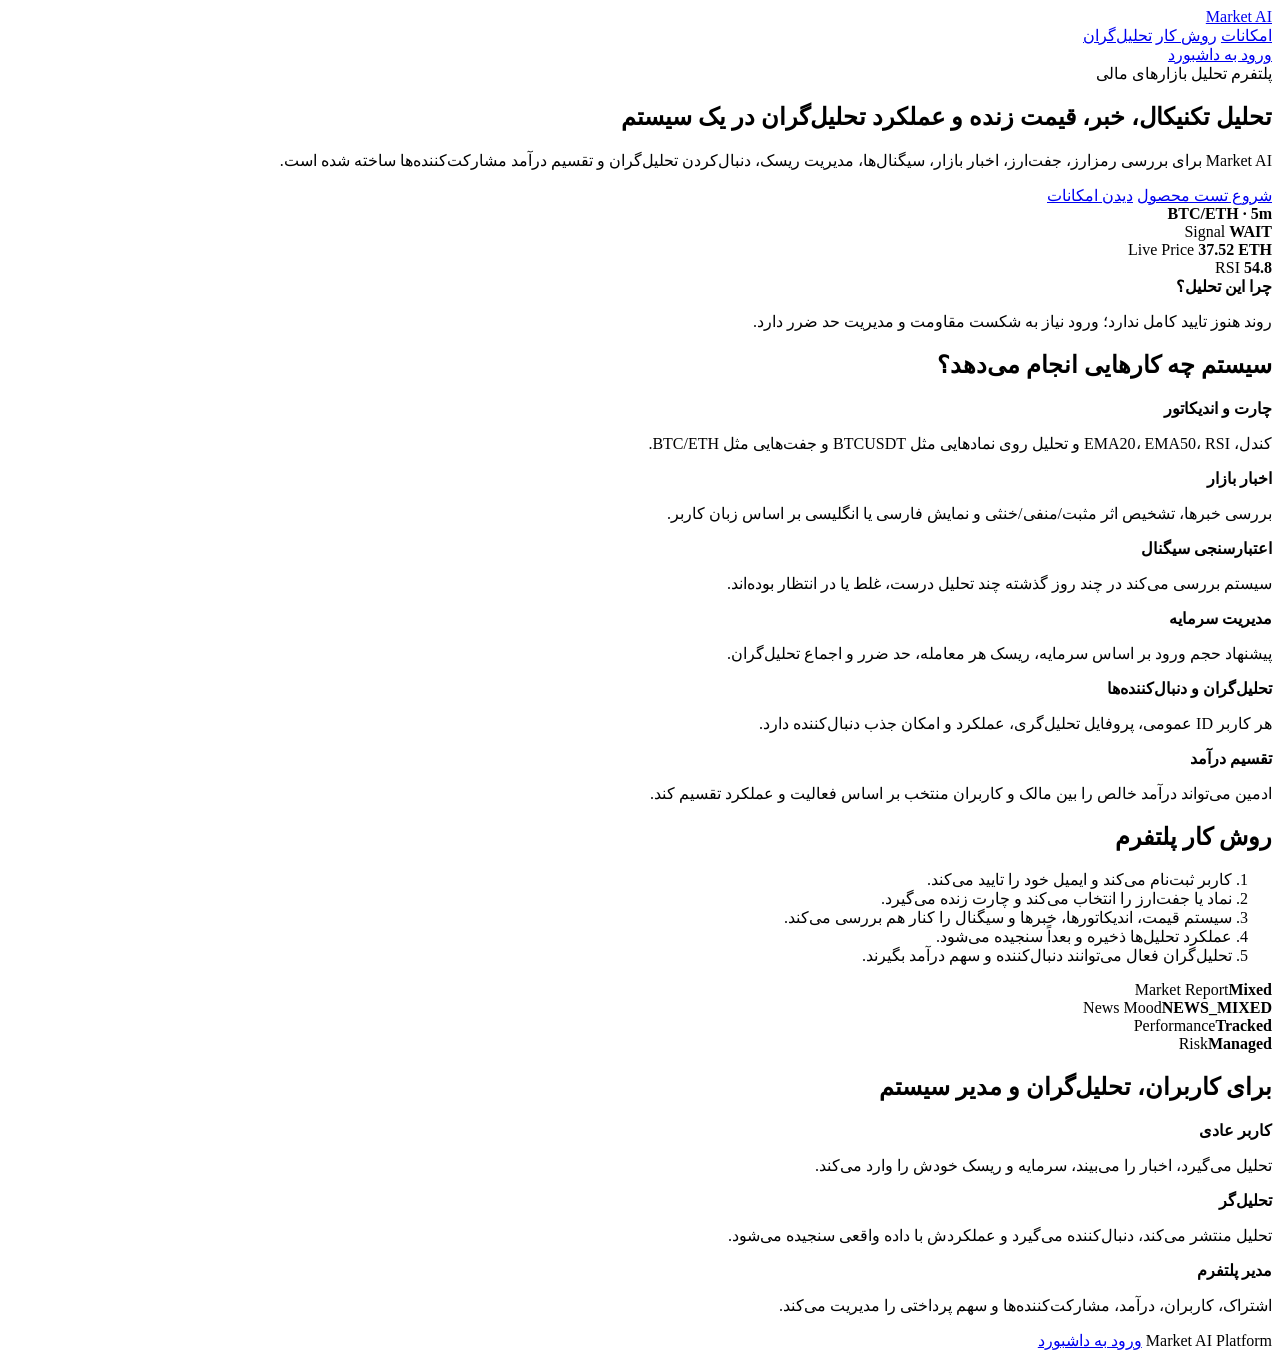
==== app/web/landing.html @ f3a8d677 "Add public landing page" ====
<!doctype html>
<html lang="fa" dir="rtl">
  <head>
    <meta charset="utf-8" />
    <meta name="viewport" content="width=device-width, initial-scale=1" />
    <title>Market AI Platform</title>
    <link rel="stylesheet" href="/static/landing.css" />
  </head>
  <body>
    <header class="top">
      <a class="brand" href="/">Market AI</a>
      <nav>
        <a href="#features">امکانات</a>
        <a href="#workflow">روش کار</a>
        <a href="#analysts">تحلیل‌گران</a>
      </nav>
      <a class="ghost" href="/app">ورود به داشبورد</a>
    </header>

    <main>
      <section class="hero">
        <div class="heroCopy">
          <span class="eyebrow">پلتفرم تحلیل بازارهای مالی</span>
          <h1>تحلیل تکنیکال، خبر، قیمت زنده و عملکرد تحلیل‌گران در یک سیستم</h1>
          <p>
            Market AI برای بررسی رمزارز، جفت‌ارز، اخبار بازار، سیگنال‌ها، مدیریت ریسک،
            دنبال‌کردن تحلیل‌گران و تقسیم درآمد مشارکت‌کننده‌ها ساخته شده است.
          </p>
          <div class="actions">
            <a class="primary" href="/app">شروع تست محصول</a>
            <a class="secondary" href="#features">دیدن امکانات</a>
          </div>
        </div>

        <div class="productPreview" aria-label="نمای محصول">
          <div class="previewBar">
            <span></span><span></span><span></span>
            <b>BTC/ETH · 5m</b>
          </div>
          <div class="marketGrid">
            <div>
              <span>Signal</span>
              <b>WAIT</b>
            </div>
            <div>
              <span>Live Price</span>
              <b>37.52 ETH</b>
            </div>
            <div>
              <span>RSI</span>
              <b>54.8</b>
            </div>
          </div>
          <div class="chartVisual">
            <i style="height:38%"></i>
            <i style="height:68%"></i>
            <i style="height:48%"></i>
            <i style="height:76%"></i>
            <i style="height:42%"></i>
            <i style="height:61%"></i>
            <i style="height:55%"></i>
            <i style="height:82%"></i>
            <i style="height:47%"></i>
            <i style="height:70%"></i>
          </div>
          <div class="analysisStrip">
            <b>چرا این تحلیل؟</b>
            <p>روند هنوز تایید کامل ندارد؛ ورود نیاز به شکست مقاومت و مدیریت حد ضرر دارد.</p>
          </div>
        </div>
      </section>

      <section id="features" class="section">
        <h2>سیستم چه کارهایی انجام می‌دهد؟</h2>
        <div class="cards">
          <article>
            <b>چارت و اندیکاتور</b>
            <p>کندل، EMA20، EMA50، RSI و تحلیل روی نمادهایی مثل BTCUSDT و جفت‌هایی مثل BTC/ETH.</p>
          </article>
          <article>
            <b>اخبار بازار</b>
            <p>بررسی خبرها، تشخیص اثر مثبت/منفی/خنثی و نمایش فارسی یا انگلیسی بر اساس زبان کاربر.</p>
          </article>
          <article>
            <b>اعتبارسنجی سیگنال</b>
            <p>سیستم بررسی می‌کند در چند روز گذشته چند تحلیل درست، غلط یا در انتظار بوده‌اند.</p>
          </article>
          <article>
            <b>مدیریت سرمایه</b>
            <p>پیشنهاد حجم ورود بر اساس سرمایه، ریسک هر معامله، حد ضرر و اجماع تحلیل‌گران.</p>
          </article>
          <article>
            <b>تحلیل‌گران و دنبال‌کننده‌ها</b>
            <p>هر کاربر ID عمومی، پروفایل تحلیل‌گری، عملکرد و امکان جذب دنبال‌کننده دارد.</p>
          </article>
          <article>
            <b>تقسیم درآمد</b>
            <p>ادمین می‌تواند درآمد خالص را بین مالک و کاربران منتخب بر اساس فعالیت و عملکرد تقسیم کند.</p>
          </article>
        </div>
      </section>

      <section id="workflow" class="section split">
        <div>
          <h2>روش کار پلتفرم</h2>
          <ol>
            <li>کاربر ثبت‌نام می‌کند و ایمیل خود را تایید می‌کند.</li>
            <li>نماد یا جفت‌ارز را انتخاب می‌کند و چارت زنده می‌گیرد.</li>
            <li>سیستم قیمت، اندیکاتورها، خبرها و سیگنال را کنار هم بررسی می‌کند.</li>
            <li>عملکرد تحلیل‌ها ذخیره و بعداً سنجیده می‌شود.</li>
            <li>تحلیل‌گران فعال می‌توانند دنبال‌کننده و سهم درآمد بگیرند.</li>
          </ol>
        </div>
        <div class="statusPanel">
          <div><span>Market Report</span><b>Mixed</b></div>
          <div><span>News Mood</span><b>NEWS_MIXED</b></div>
          <div><span>Performance</span><b>Tracked</b></div>
          <div><span>Risk</span><b>Managed</b></div>
        </div>
      </section>

      <section id="analysts" class="section">
        <h2>برای کاربران، تحلیل‌گران و مدیر سیستم</h2>
        <div class="roles">
          <div>
            <b>کاربر عادی</b>
            <p>تحلیل می‌گیرد، اخبار را می‌بیند، سرمایه و ریسک خودش را وارد می‌کند.</p>
          </div>
          <div>
            <b>تحلیل‌گر</b>
            <p>تحلیل منتشر می‌کند، دنبال‌کننده می‌گیرد و عملکردش با داده واقعی سنجیده می‌شود.</p>
          </div>
          <div>
            <b>مدیر پلتفرم</b>
            <p>اشتراک، کاربران، درآمد، مشارکت‌کننده‌ها و سهم پرداختی را مدیریت می‌کند.</p>
          </div>
        </div>
      </section>
    </main>

    <footer>
      <span>Market AI Platform</span>
      <a href="/app">ورود به داشبورد</a>
    </footer>
  </body>
</html>
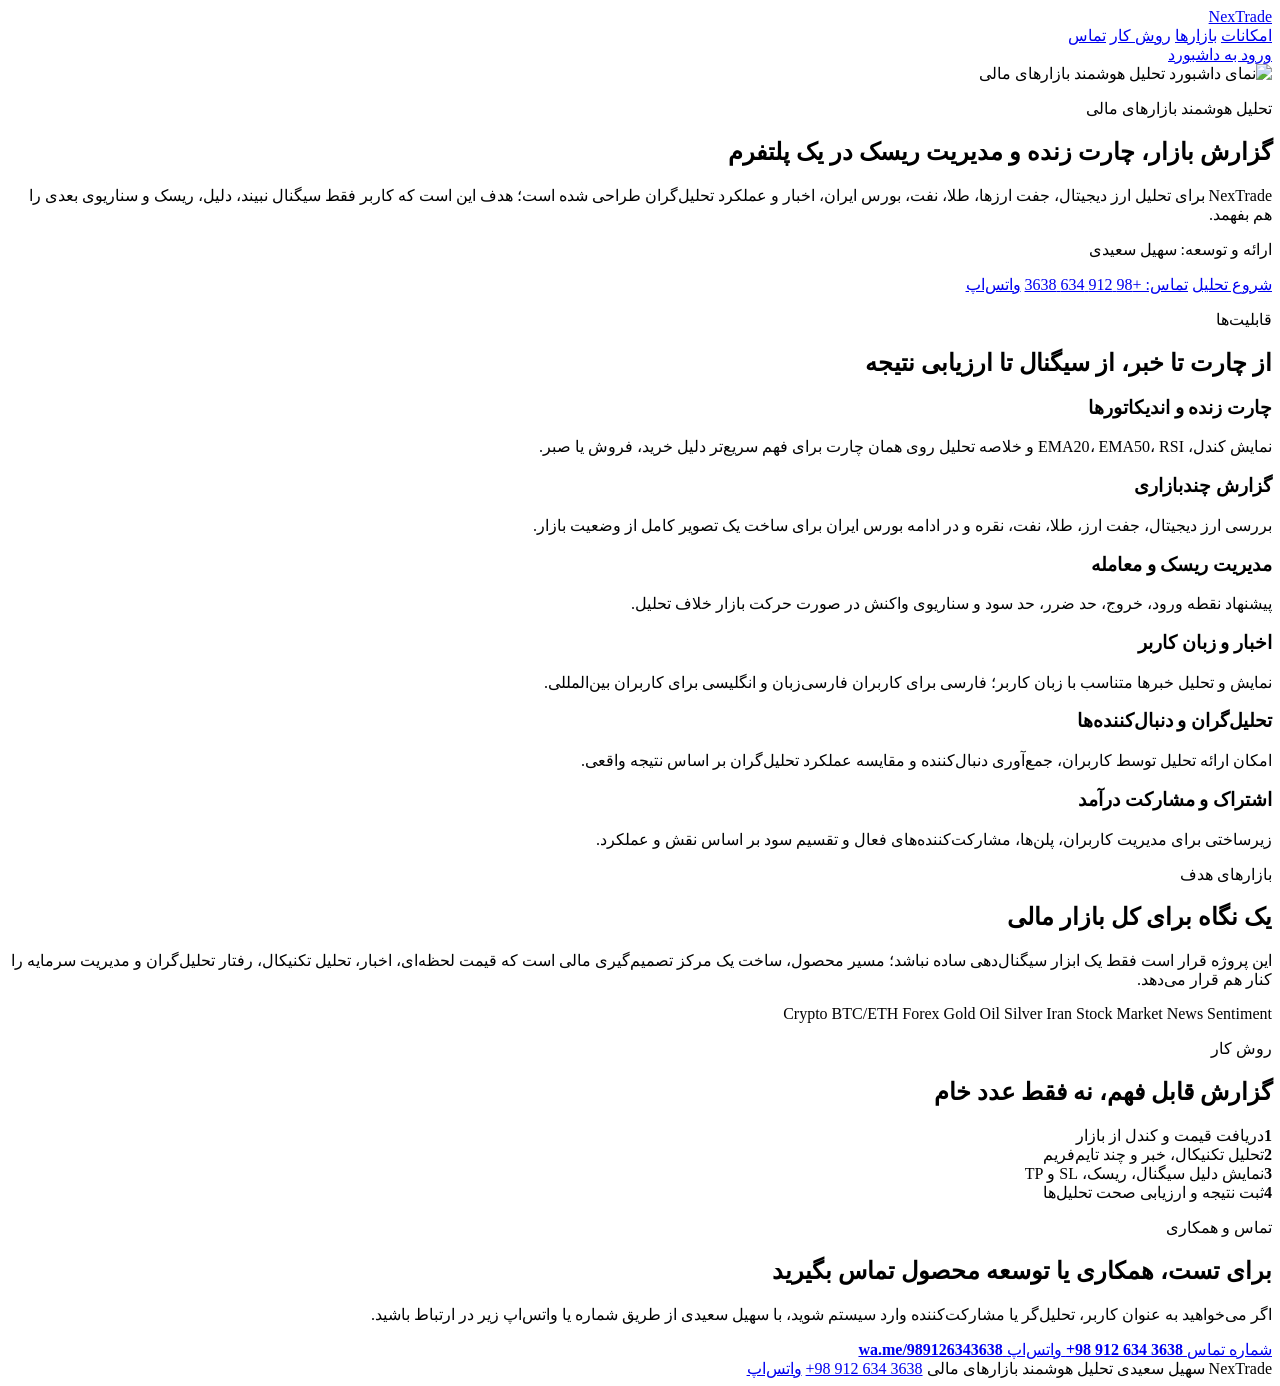
==== commit 5e5d1d11: "Connect project to NexTrade brand" ====
--- a/app/web/landing.html
+++ b/app/web/landing.html
@@ -3,144 +3,183 @@
   <head>
     <meta charset="utf-8" />
     <meta name="viewport" content="width=device-width, initial-scale=1" />
-    <title>Market AI Platform</title>
+    <title>NexTrade | تحلیل هوشمند بازارهای مالی</title>
+    <meta
+      name="description"
+      content="NexTrade سامانه تحلیل هوشمند بازارهای مالی، ارز دیجیتال، جفت ارز، طلا، نفت، اخبار، چارت زنده، مدیریت ریسک و گزارش سیگنال است."
+    />
+    <meta
+      name="keywords"
+      content="NexTrade, nextrade.ir, نکس ترید, تحلیل بازار مالی, تحلیل ارز دیجیتال, سیگنال ترید, چارت زنده, مدیریت ریسک, بورس ایران, تحلیل اخبار بازار"
+    />
+    <meta name="author" content="سهیل سعیدی" />
+    <meta name="robots" content="index, follow" />
+    <link rel="canonical" href="https://nextrade.ir/" />
+    <meta property="og:type" content="website" />
+    <meta property="og:title" content="NexTrade | تحلیل هوشمند بازارهای مالی" />
+    <meta
+      property="og:description"
+      content="داشبورد تحلیل بازار با چارت زنده، اندیکاتورها، اخبار، مدیریت سرمایه، ارزیابی تحلیل‌گران و گزارش چندبازاری."
+    />
+    <meta property="og:url" content="https://nextrade.ir/" />
+    <meta property="og:image" content="https://nextrade.ir/static/assets/nextrade-hero.jpg" />
+    <meta name="twitter:card" content="summary_large_image" />
+    <meta name="twitter:title" content="NexTrade" />
+    <meta
+      name="twitter:description"
+      content="سامانه هوشمند گزارش بازارهای مالی، تحلیل تکنیکال، اخبار، ریسک و چارت زنده."
+    />
+    <meta name="theme-color" content="#08111f" />
     <link rel="stylesheet" href="/static/landing.css" />
+    <script type="application/ld+json">
+      {
+        "@context": "https://schema.org",
+        "@type": "SoftwareApplication",
+        "name": "NexTrade",
+        "creator": {
+          "@type": "Person",
+          "name": "سهیل سعیدی"
+        },
+        "applicationCategory": "FinanceApplication",
+        "operatingSystem": "Web, Android",
+        "description": "سامانه تحلیل هوشمند بازارهای مالی با چارت زنده، اندیکاتور، اخبار، مدیریت ریسک و گزارش سیگنال.",
+        "url": "https://nextrade.ir/",
+        "telephone": "+989126343638",
+        "offers": {
+          "@type": "Offer",
+          "price": "0",
+          "priceCurrency": "USD"
+        }
+      }
+    </script>
   </head>
   <body>
-    <header class="top">
-      <a class="brand" href="/">Market AI</a>
-      <nav>
+    <header class="siteHeader">
+      <a class="brand" href="/" aria-label="NexTrade">
+        <span class="brandMark"></span>
+        <span>NexTrade</span>
+      </a>
+      <nav class="navLinks" aria-label="صفحه اصلی">
         <a href="#features">امکانات</a>
+        <a href="#markets">بازارها</a>
         <a href="#workflow">روش کار</a>
-        <a href="#analysts">تحلیل‌گران</a>
+        <a href="#contact">تماس</a>
       </nav>
-      <a class="ghost" href="/app">ورود به داشبورد</a>
+      <a class="headerAction" href="/app">ورود به داشبورد</a>
     </header>
 
     <main>
       <section class="hero">
-        <div class="heroCopy">
-          <span class="eyebrow">پلتفرم تحلیل بازارهای مالی</span>
-          <h1>تحلیل تکنیکال، خبر، قیمت زنده و عملکرد تحلیل‌گران در یک سیستم</h1>
-          <p>
-            Market AI برای بررسی رمزارز، جفت‌ارز، اخبار بازار، سیگنال‌ها، مدیریت ریسک،
-            دنبال‌کردن تحلیل‌گران و تقسیم درآمد مشارکت‌کننده‌ها ساخته شده است.
+        <img class="heroImage" src="/static/assets/nextrade-hero.jpg" alt="نمای داشبورد تحلیل هوشمند بازارهای مالی" />
+        <div class="heroOverlay"></div>
+        <div class="heroContent">
+          <p class="eyebrow">تحلیل هوشمند بازارهای مالی</p>
+          <h1>گزارش بازار، چارت زنده و مدیریت ریسک در یک پلتفرم</h1>
+          <p class="heroText">
+            NexTrade برای تحلیل ارز دیجیتال، جفت ارزها، طلا، نفت، بورس ایران، اخبار و عملکرد تحلیل‌گران طراحی شده است؛
+            هدف این است که کاربر فقط سیگنال نبیند، دلیل، ریسک و سناریوی بعدی را هم بفهمد.
           </p>
-          <div class="actions">
-            <a class="primary" href="/app">شروع تست محصول</a>
-            <a class="secondary" href="#features">دیدن امکانات</a>
-          </div>
-        </div>
-
-        <div class="productPreview" aria-label="نمای محصول">
-          <div class="previewBar">
-            <span></span><span></span><span></span>
-            <b>BTC/ETH · 5m</b>
-          </div>
-          <div class="marketGrid">
-            <div>
-              <span>Signal</span>
-              <b>WAIT</b>
-            </div>
-            <div>
-              <span>Live Price</span>
-              <b>37.52 ETH</b>
-            </div>
-            <div>
-              <span>RSI</span>
-              <b>54.8</b>
-            </div>
-          </div>
-          <div class="chartVisual">
-            <i style="height:38%"></i>
-            <i style="height:68%"></i>
-            <i style="height:48%"></i>
-            <i style="height:76%"></i>
-            <i style="height:42%"></i>
-            <i style="height:61%"></i>
-            <i style="height:55%"></i>
-            <i style="height:82%"></i>
-            <i style="height:47%"></i>
-            <i style="height:70%"></i>
-          </div>
-          <div class="analysisStrip">
-            <b>چرا این تحلیل؟</b>
-            <p>روند هنوز تایید کامل ندارد؛ ورود نیاز به شکست مقاومت و مدیریت حد ضرر دارد.</p>
+          <p class="ownerLine">ارائه و توسعه: سهیل سعیدی</p>
+          <div class="heroActions">
+            <a class="primaryAction" href="/app">شروع تحلیل</a>
+            <a class="secondaryAction" href="tel:+989126343638">تماس: +98 912 634 3638</a>
+            <a class="secondaryAction whatsappAction" href="https://wa.me/989126343638" target="_blank" rel="noopener">واتس‌اپ</a>
           </div>
         </div>
       </section>
 
       <section id="features" class="section">
-        <h2>سیستم چه کارهایی انجام می‌دهد؟</h2>
-        <div class="cards">
+        <div class="sectionLead">
+          <p class="eyebrow">قابلیت‌ها</p>
+          <h2>از چارت تا خبر، از سیگنال تا ارزیابی نتیجه</h2>
+        </div>
+        <div class="featureGrid">
           <article>
-            <b>چارت و اندیکاتور</b>
-            <p>کندل، EMA20، EMA50، RSI و تحلیل روی نمادهایی مثل BTCUSDT و جفت‌هایی مثل BTC/ETH.</p>
+            <h3>چارت زنده و اندیکاتورها</h3>
+            <p>نمایش کندل، EMA20، EMA50، RSI و خلاصه تحلیل روی همان چارت برای فهم سریع‌تر دلیل خرید، فروش یا صبر.</p>
           </article>
           <article>
-            <b>اخبار بازار</b>
-            <p>بررسی خبرها، تشخیص اثر مثبت/منفی/خنثی و نمایش فارسی یا انگلیسی بر اساس زبان کاربر.</p>
+            <h3>گزارش چندبازاری</h3>
+            <p>بررسی ارز دیجیتال، جفت ارز، طلا، نفت، نقره و در ادامه بورس ایران برای ساخت یک تصویر کامل از وضعیت بازار.</p>
           </article>
           <article>
-            <b>اعتبارسنجی سیگنال</b>
-            <p>سیستم بررسی می‌کند در چند روز گذشته چند تحلیل درست، غلط یا در انتظار بوده‌اند.</p>
+            <h3>مدیریت ریسک و معامله</h3>
+            <p>پیشنهاد نقطه ورود، خروج، حد ضرر، حد سود و سناریوی واکنش در صورت حرکت بازار خلاف تحلیل.</p>
           </article>
           <article>
-            <b>مدیریت سرمایه</b>
-            <p>پیشنهاد حجم ورود بر اساس سرمایه، ریسک هر معامله، حد ضرر و اجماع تحلیل‌گران.</p>
+            <h3>اخبار و زبان کاربر</h3>
+            <p>نمایش و تحلیل خبرها متناسب با زبان کاربر؛ فارسی برای کاربران فارسی‌زبان و انگلیسی برای کاربران بین‌المللی.</p>
           </article>
           <article>
-            <b>تحلیل‌گران و دنبال‌کننده‌ها</b>
-            <p>هر کاربر ID عمومی، پروفایل تحلیل‌گری، عملکرد و امکان جذب دنبال‌کننده دارد.</p>
+            <h3>تحلیل‌گران و دنبال‌کننده‌ها</h3>
+            <p>امکان ارائه تحلیل توسط کاربران، جمع‌آوری دنبال‌کننده و مقایسه عملکرد تحلیل‌گران بر اساس نتیجه واقعی.</p>
           </article>
           <article>
-            <b>تقسیم درآمد</b>
-            <p>ادمین می‌تواند درآمد خالص را بین مالک و کاربران منتخب بر اساس فعالیت و عملکرد تقسیم کند.</p>
+            <h3>اشتراک و مشارکت درآمد</h3>
+            <p>زیرساختی برای مدیریت کاربران، پلن‌ها، مشارکت‌کننده‌های فعال و تقسیم سود بر اساس نقش و عملکرد.</p>
           </article>
         </div>
       </section>
 
-      <section id="workflow" class="section split">
+      <section id="markets" class="section split">
         <div>
-          <h2>روش کار پلتفرم</h2>
-          <ol>
-            <li>کاربر ثبت‌نام می‌کند و ایمیل خود را تایید می‌کند.</li>
-            <li>نماد یا جفت‌ارز را انتخاب می‌کند و چارت زنده می‌گیرد.</li>
-            <li>سیستم قیمت، اندیکاتورها، خبرها و سیگنال را کنار هم بررسی می‌کند.</li>
-            <li>عملکرد تحلیل‌ها ذخیره و بعداً سنجیده می‌شود.</li>
-            <li>تحلیل‌گران فعال می‌توانند دنبال‌کننده و سهم درآمد بگیرند.</li>
-          </ol>
+          <p class="eyebrow">بازارهای هدف</p>
+          <h2>یک نگاه برای کل بازار مالی</h2>
+          <p>
+            این پروژه قرار است فقط یک ابزار سیگنال‌دهی ساده نباشد؛ مسیر محصول، ساخت یک مرکز تصمیم‌گیری مالی است که قیمت لحظه‌ای،
+            اخبار، تحلیل تکنیکال، رفتار تحلیل‌گران و مدیریت سرمایه را کنار هم قرار می‌دهد.
+          </p>
         </div>
-        <div class="statusPanel">
-          <div><span>Market Report</span><b>Mixed</b></div>
-          <div><span>News Mood</span><b>NEWS_MIXED</b></div>
-          <div><span>Performance</span><b>Tracked</b></div>
-          <div><span>Risk</span><b>Managed</b></div>
+        <div class="marketList" aria-label="بازارهای پشتیبانی‌شده">
+          <span>Crypto</span>
+          <span>BTC/ETH</span>
+          <span>Forex</span>
+          <span>Gold</span>
+          <span>Oil</span>
+          <span>Silver</span>
+          <span>Iran Stock Market</span>
+          <span>News Sentiment</span>
         </div>
       </section>
 
-      <section id="analysts" class="section">
-        <h2>برای کاربران، تحلیل‌گران و مدیر سیستم</h2>
-        <div class="roles">
-          <div>
-            <b>کاربر عادی</b>
-            <p>تحلیل می‌گیرد، اخبار را می‌بیند، سرمایه و ریسک خودش را وارد می‌کند.</p>
-          </div>
-          <div>
-            <b>تحلیل‌گر</b>
-            <p>تحلیل منتشر می‌کند، دنبال‌کننده می‌گیرد و عملکردش با داده واقعی سنجیده می‌شود.</p>
-          </div>
-          <div>
-            <b>مدیر پلتفرم</b>
-            <p>اشتراک، کاربران، درآمد، مشارکت‌کننده‌ها و سهم پرداختی را مدیریت می‌کند.</p>
-          </div>
+      <section id="workflow" class="section process">
+        <div class="sectionLead">
+          <p class="eyebrow">روش کار</p>
+          <h2>گزارش قابل فهم، نه فقط عدد خام</h2>
+        </div>
+        <div class="steps">
+          <div><b>1</b><span>دریافت قیمت و کندل از بازار</span></div>
+          <div><b>2</b><span>تحلیل تکنیکال، خبر و چند تایم‌فریم</span></div>
+          <div><b>3</b><span>نمایش دلیل سیگنال، ریسک، SL و TP</span></div>
+          <div><b>4</b><span>ثبت نتیجه و ارزیابی صحت تحلیل‌ها</span></div>
+        </div>
+      </section>
+
+      <section id="contact" class="section contact">
+        <div>
+          <p class="eyebrow">تماس و همکاری</p>
+          <h2>برای تست، همکاری یا توسعه محصول تماس بگیرید</h2>
+          <p>اگر می‌خواهید به عنوان کاربر، تحلیل‌گر یا مشارکت‌کننده وارد سیستم شوید، با سهیل سعیدی از طریق شماره یا واتس‌اپ زیر در ارتباط باشید.</p>
+        </div>
+        <div class="contactCards">
+          <a class="phoneBox" href="tel:+989126343638">
+            <span>شماره تماس</span>
+            <strong dir="ltr">+98 912 634 3638</strong>
+          </a>
+          <a class="phoneBox whatsappBox" href="https://wa.me/989126343638" target="_blank" rel="noopener">
+            <span>واتس‌اپ</span>
+            <strong dir="ltr">wa.me/989126343638</strong>
+          </a>
         </div>
       </section>
     </main>
 
-    <footer>
-      <span>Market AI Platform</span>
-      <a href="/app">ورود به داشبورد</a>
+    <footer class="footer">
+      <span>NexTrade</span>
+      <span>سهیل سعیدی</span>
+      <span>تحلیل هوشمند بازارهای مالی</span>
+      <a href="tel:+989126343638" dir="ltr">+98 912 634 3638</a>
+      <a href="https://wa.me/989126343638" target="_blank" rel="noopener">واتس‌اپ</a>
     </footer>
   </body>
 </html>
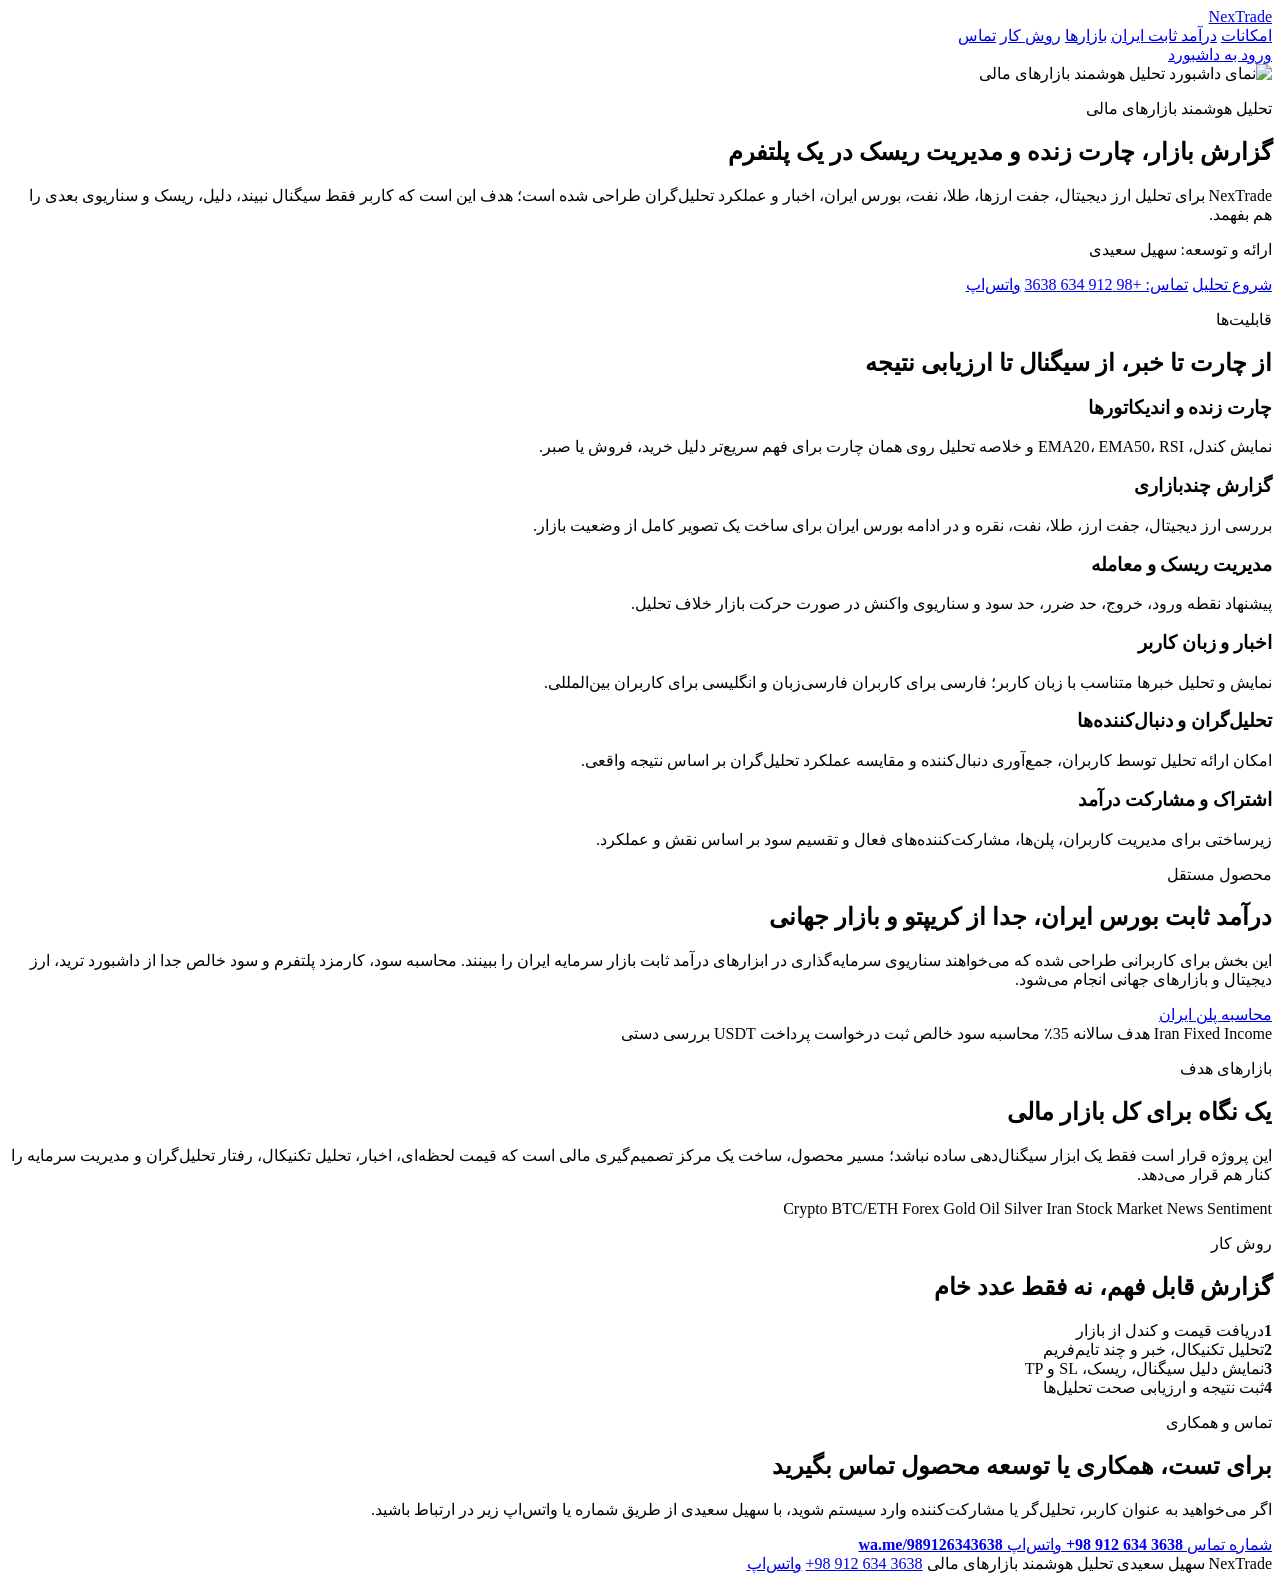
==== commit 81d0cfda: "Separate Iran fixed income product" ====
--- a/app/web/landing.html
+++ b/app/web/landing.html
@@ -61,6 +61,7 @@
       </a>
       <nav class="navLinks" aria-label="صفحه اصلی">
         <a href="#features">امکانات</a>
+        <a href="#iran-income">درآمد ثابت ایران</a>
         <a href="#markets">بازارها</a>
         <a href="#workflow">روش کار</a>
         <a href="#contact">تماس</a>
@@ -121,6 +122,28 @@
         </div>
       </section>
 
+      <section id="iran-income" class="section split">
+        <div>
+          <p class="eyebrow">محصول مستقل</p>
+          <h2>درآمد ثابت بورس ایران، جدا از کریپتو و بازار جهانی</h2>
+          <p>
+            این بخش برای کاربرانی طراحی شده که می‌خواهند سناریوی سرمایه‌گذاری در ابزارهای درآمد ثابت بازار سرمایه ایران را ببینند.
+            محاسبه سود، کارمزد پلتفرم و سود خالص جدا از داشبورد ترید، ارز دیجیتال و بازارهای جهانی انجام می‌شود.
+          </p>
+          <div class="heroActions">
+            <a class="primaryAction" href="/app">محاسبه پلن ایران</a>
+          </div>
+        </div>
+        <div class="marketList" aria-label="درآمد ثابت بورس ایران">
+          <span>Iran Fixed Income</span>
+          <span>هدف سالانه 35٪</span>
+          <span>محاسبه سود خالص</span>
+          <span>ثبت درخواست</span>
+          <span>پرداخت USDT</span>
+          <span>بررسی دستی</span>
+        </div>
+      </section>
+
       <section id="markets" class="section split">
         <div>
           <p class="eyebrow">بازارهای هدف</p>
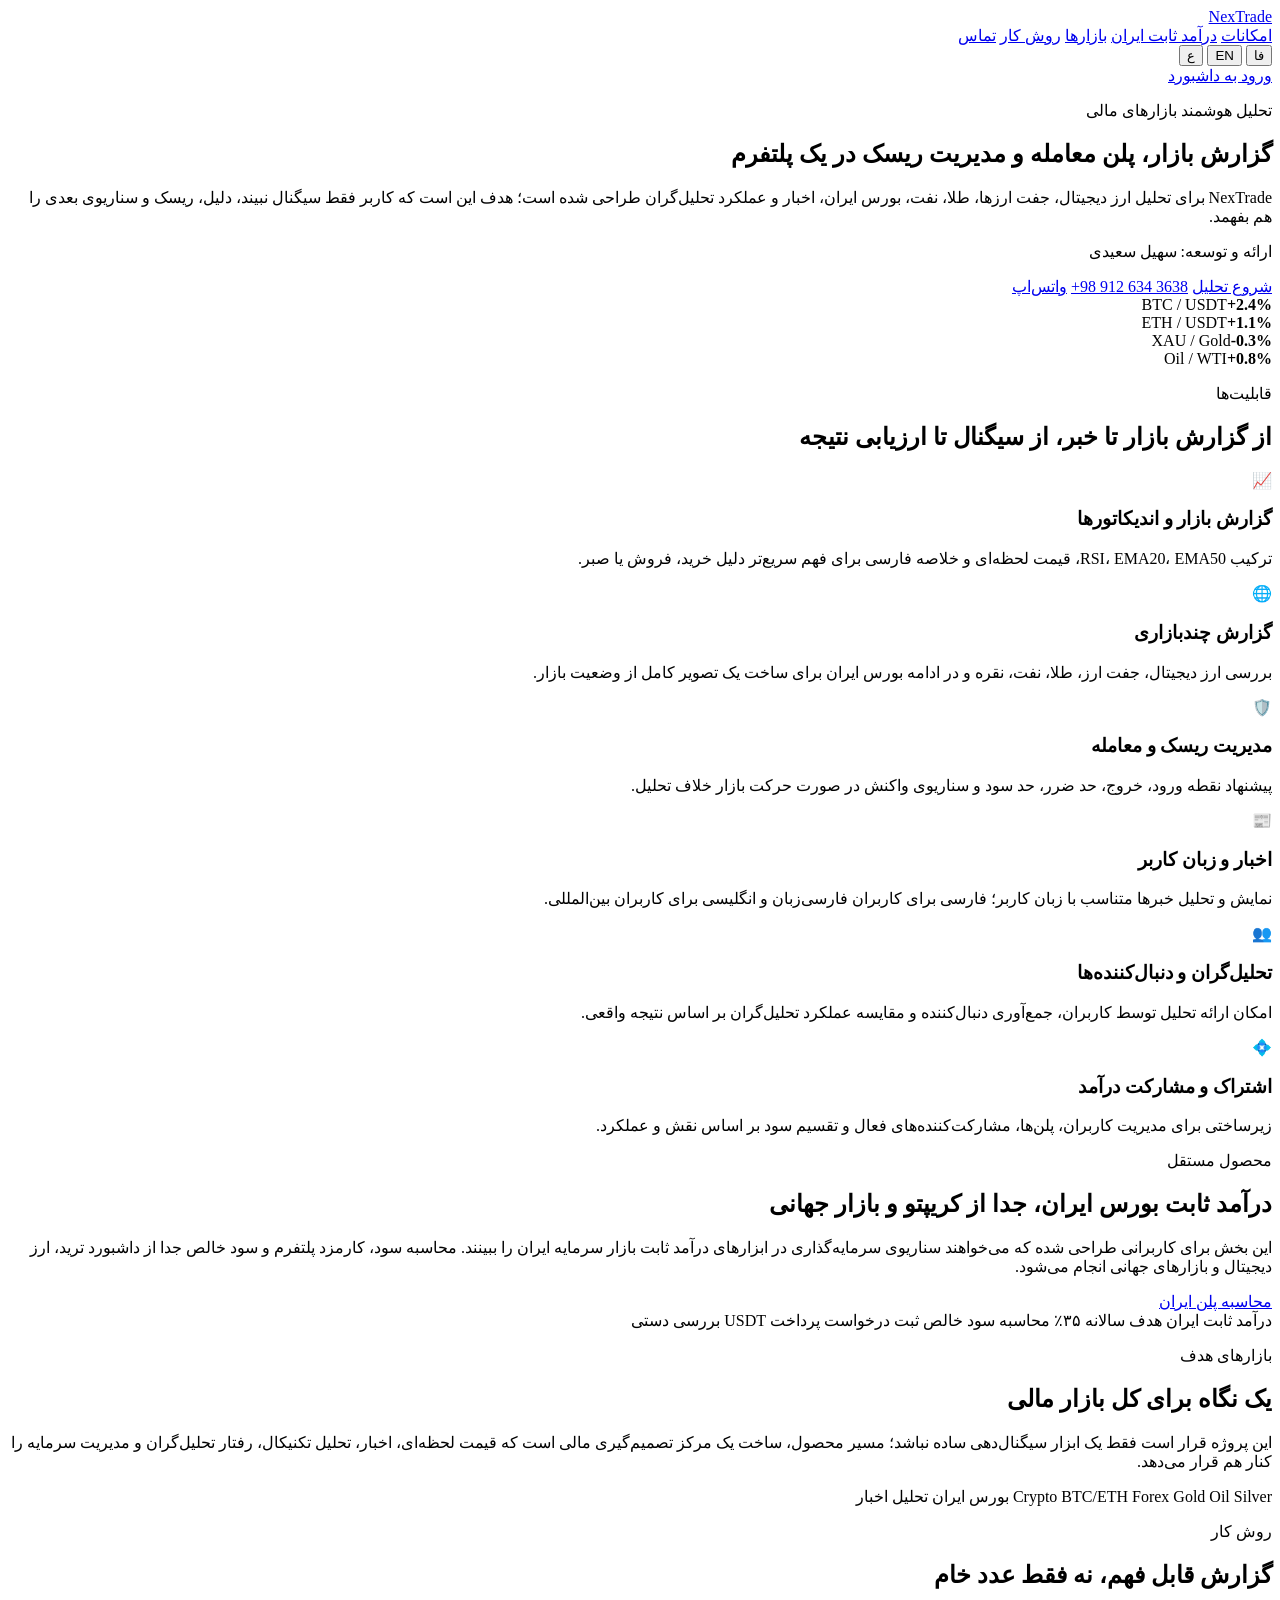
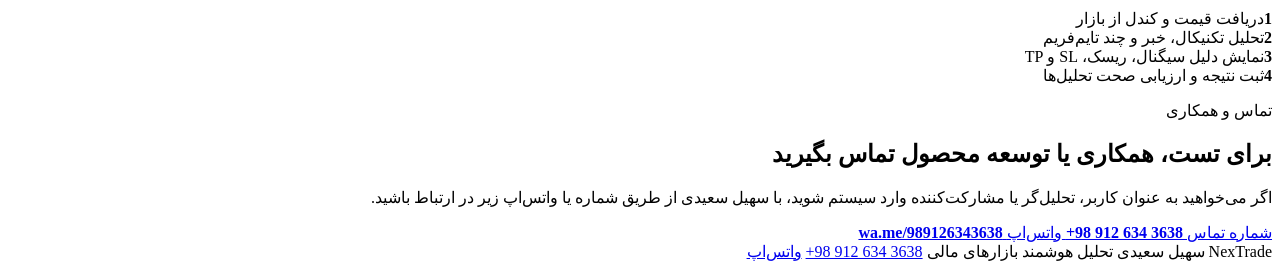
==== commit f82d55de: "Clean up landing page assets" ====
--- a/app/web/landing.html
+++ b/app/web/landing.html
@@ -4,52 +4,33 @@
     <meta charset="utf-8" />
     <meta name="viewport" content="width=device-width, initial-scale=1" />
     <title>NexTrade | تحلیل هوشمند بازارهای مالی</title>
-    <meta
-      name="description"
-      content="NexTrade سامانه تحلیل هوشمند بازارهای مالی، ارز دیجیتال، جفت ارز، طلا، نفت، اخبار، چارت زنده، مدیریت ریسک و گزارش سیگنال است."
-    />
-    <meta
-      name="keywords"
-      content="NexTrade, nextrade.ir, نکس ترید, تحلیل بازار مالی, تحلیل ارز دیجیتال, سیگنال ترید, چارت زنده, مدیریت ریسک, بورس ایران, تحلیل اخبار بازار"
-    />
+    <meta name="description" content="NexTrade سامانه تحلیل هوشمند بازارهای مالی، ارز دیجیتال، جفت ارز، طلا، نفت، اخبار، پلن معامله، مدیریت ریسک و گزارش سیگنال است." />
+    <meta name="keywords" content="NexTrade, nextrade.ir, نکس ترید, تحلیل بازار مالی, تحلیل ارز دیجیتال, سیگنال ترید, پلن معامله, مدیریت ریسک, بورس ایران, تحلیل اخبار بازار" />
     <meta name="author" content="سهیل سعیدی" />
     <meta name="robots" content="index, follow" />
     <link rel="canonical" href="https://nextrade.ir/" />
     <meta property="og:type" content="website" />
     <meta property="og:title" content="NexTrade | تحلیل هوشمند بازارهای مالی" />
-    <meta
-      property="og:description"
-      content="داشبورد تحلیل بازار با چارت زنده، اندیکاتورها، اخبار، مدیریت سرمایه، ارزیابی تحلیل‌گران و گزارش چندبازاری."
-    />
+    <meta property="og:description" content="داشبورد تحلیل بازار با گزارش چندبازاری، پلن معامله، اخبار، مدیریت سرمایه و ارزیابی عملکرد تحلیل‌گران." />
     <meta property="og:url" content="https://nextrade.ir/" />
     <meta property="og:image" content="https://nextrade.ir/static/assets/nextrade-hero.jpg" />
     <meta name="twitter:card" content="summary_large_image" />
     <meta name="twitter:title" content="NexTrade" />
-    <meta
-      name="twitter:description"
-      content="سامانه هوشمند گزارش بازارهای مالی، تحلیل تکنیکال، اخبار، ریسک و چارت زنده."
-    />
-    <meta name="theme-color" content="#08111f" />
+    <meta name="twitter:description" content="سامانه هوشمند گزارش بازارهای مالی، تحلیل تکنیکال، اخبار، ریسک و پلن معامله." />
+    <meta name="theme-color" content="#0f7a52" />
     <link rel="stylesheet" href="/static/landing.css" />
     <script type="application/ld+json">
       {
         "@context": "https://schema.org",
         "@type": "SoftwareApplication",
         "name": "NexTrade",
-        "creator": {
-          "@type": "Person",
-          "name": "سهیل سعیدی"
-        },
+        "creator": { "@type": "Person", "name": "سهیل سعیدی" },
         "applicationCategory": "FinanceApplication",
         "operatingSystem": "Web, Android",
-        "description": "سامانه تحلیل هوشمند بازارهای مالی با چارت زنده، اندیکاتور، اخبار، مدیریت ریسک و گزارش سیگنال.",
+        "description": "سامانه تحلیل هوشمند بازارهای مالی با گزارش چندبازاری، اخبار، مدیریت ریسک و پلن معامله.",
         "url": "https://nextrade.ir/",
         "telephone": "+989126343638",
-        "offers": {
-          "@type": "Offer",
-          "price": "0",
-          "priceCurrency": "USD"
-        }
+        "offers": { "@type": "Offer", "price": "0", "priceCurrency": "USD" }
       }
     </script>
   </head>
@@ -59,138 +40,147 @@
         <span class="brandMark"></span>
         <span>NexTrade</span>
       </a>
-      <nav class="navLinks" aria-label="صفحه اصلی">
-        <a href="#features">امکانات</a>
-        <a href="#iran-income">درآمد ثابت ایران</a>
-        <a href="#markets">بازارها</a>
-        <a href="#workflow">روش کار</a>
-        <a href="#contact">تماس</a>
+      <nav class="navLinks" aria-label="Main">
+        <a href="#features" data-i18n="nav_features">امکانات</a>
+        <a href="#iran-income" data-i18n="nav_iran">درآمد ثابت ایران</a>
+        <a href="#markets" data-i18n="nav_markets">بازارها</a>
+        <a href="#workflow" data-i18n="nav_workflow">روش کار</a>
+        <a href="#contact" data-i18n="nav_contact">تماس</a>
       </nav>
-      <a class="headerAction" href="/app">ورود به داشبورد</a>
+      <div class="headerSide">
+        <div class="langSwitch" role="group" aria-label="Language">
+          <button type="button" data-lang="fa" class="langActive">فا</button>
+          <button type="button" data-lang="en">EN</button>
+          <button type="button" data-lang="ar">ع</button>
+        </div>
+        <a class="headerAction" href="/app" data-i18n="cta_dashboard">ورود به داشبورد</a>
+      </div>
     </header>
 
     <main>
       <section class="hero">
-        <img class="heroImage" src="/static/assets/nextrade-hero.jpg" alt="نمای داشبورد تحلیل هوشمند بازارهای مالی" />
-        <div class="heroOverlay"></div>
         <div class="heroContent">
-          <p class="eyebrow">تحلیل هوشمند بازارهای مالی</p>
-          <h1>گزارش بازار، چارت زنده و مدیریت ریسک در یک پلتفرم</h1>
-          <p class="heroText">
-            NexTrade برای تحلیل ارز دیجیتال، جفت ارزها، طلا، نفت، بورس ایران، اخبار و عملکرد تحلیل‌گران طراحی شده است؛
-            هدف این است که کاربر فقط سیگنال نبیند، دلیل، ریسک و سناریوی بعدی را هم بفهمد.
-          </p>
-          <p class="ownerLine">ارائه و توسعه: سهیل سعیدی</p>
+          <p class="eyebrow" data-i18n="hero_eyebrow">تحلیل هوشمند بازارهای مالی</p>
+          <h1 data-i18n="hero_title">گزارش بازار، پلن معامله و مدیریت ریسک در یک پلتفرم</h1>
+          <p class="heroText" data-i18n="hero_text">NexTrade برای تحلیل ارز دیجیتال، جفت ارزها، طلا، نفت، بورس ایران، اخبار و عملکرد تحلیل‌گران طراحی شده است؛ هدف این است که کاربر فقط سیگنال نبیند، دلیل، ریسک و سناریوی بعدی را هم بفهمد.</p>
+          <p class="ownerLine" data-i18n="hero_owner">ارائه و توسعه: سهیل سعیدی</p>
           <div class="heroActions">
-            <a class="primaryAction" href="/app">شروع تحلیل</a>
-            <a class="secondaryAction" href="tel:+989126343638">تماس: +98 912 634 3638</a>
-            <a class="secondaryAction whatsappAction" href="https://wa.me/989126343638" target="_blank" rel="noopener">واتس‌اپ</a>
+            <a class="primaryAction" href="/app" data-i18n="cta_start">شروع تحلیل</a>
+            <a class="secondaryAction" href="tel:+989126343638" dir="ltr">+98 912 634 3638</a>
+            <a class="secondaryAction" href="https://wa.me/989126343638" target="_blank" rel="noopener" data-i18n="cta_whatsapp">واتس‌اپ</a>
           </div>
+        </div>
+        <div class="heroPanel" aria-hidden="true">
+          <div class="heroPanelRow"><span class="dotUp"></span><span>BTC / USDT</span><b class="up">+2.4%</b></div>
+          <div class="heroPanelRow"><span class="dotUp"></span><span>ETH / USDT</span><b class="up">+1.1%</b></div>
+          <div class="heroPanelRow"><span class="dotDown"></span><span>XAU / Gold</span><b class="down">-0.3%</b></div>
+          <div class="heroPanelRow"><span class="dotUp"></span><span>Oil / WTI</span><b class="up">+0.8%</b></div>
+          <div class="heroPanelChart"></div>
         </div>
       </section>
 
       <section id="features" class="section">
         <div class="sectionLead">
-          <p class="eyebrow">قابلیت‌ها</p>
-          <h2>از چارت تا خبر، از سیگنال تا ارزیابی نتیجه</h2>
+          <p class="eyebrow" data-i18n="feat_eyebrow">قابلیت‌ها</p>
+          <h2 data-i18n="feat_title">از گزارش بازار تا خبر، از سیگنال تا ارزیابی نتیجه</h2>
         </div>
         <div class="featureGrid">
           <article>
-            <h3>چارت زنده و اندیکاتورها</h3>
-            <p>نمایش کندل، EMA20، EMA50، RSI و خلاصه تحلیل روی همان چارت برای فهم سریع‌تر دلیل خرید، فروش یا صبر.</p>
-          </article>
-          <article>
-            <h3>گزارش چندبازاری</h3>
-            <p>بررسی ارز دیجیتال، جفت ارز، طلا، نفت، نقره و در ادامه بورس ایران برای ساخت یک تصویر کامل از وضعیت بازار.</p>
-          </article>
-          <article>
-            <h3>مدیریت ریسک و معامله</h3>
-            <p>پیشنهاد نقطه ورود، خروج، حد ضرر، حد سود و سناریوی واکنش در صورت حرکت بازار خلاف تحلیل.</p>
-          </article>
-          <article>
-            <h3>اخبار و زبان کاربر</h3>
-            <p>نمایش و تحلیل خبرها متناسب با زبان کاربر؛ فارسی برای کاربران فارسی‌زبان و انگلیسی برای کاربران بین‌المللی.</p>
-          </article>
-          <article>
-            <h3>تحلیل‌گران و دنبال‌کننده‌ها</h3>
-            <p>امکان ارائه تحلیل توسط کاربران، جمع‌آوری دنبال‌کننده و مقایسه عملکرد تحلیل‌گران بر اساس نتیجه واقعی.</p>
-          </article>
-          <article>
-            <h3>اشتراک و مشارکت درآمد</h3>
-            <p>زیرساختی برای مدیریت کاربران، پلن‌ها، مشارکت‌کننده‌های فعال و تقسیم سود بر اساس نقش و عملکرد.</p>
+            <span class="featIcon">📈</span>
+            <h3 data-i18n="feat1_h">گزارش بازار و اندیکاتورها</h3>
+            <p data-i18n="feat1_p">ترکیب RSI، EMA20، EMA50، قیمت لحظه‌ای و خلاصه فارسی برای فهم سریع‌تر دلیل خرید، فروش یا صبر.</p>
+          </article>
+          <article>
+            <span class="featIcon">🌐</span>
+            <h3 data-i18n="feat2_h">گزارش چندبازاری</h3>
+            <p data-i18n="feat2_p">بررسی ارز دیجیتال، جفت ارز، طلا، نفت، نقره و در ادامه بورس ایران برای ساخت یک تصویر کامل از وضعیت بازار.</p>
+          </article>
+          <article>
+            <span class="featIcon">🛡️</span>
+            <h3 data-i18n="feat3_h">مدیریت ریسک و معامله</h3>
+            <p data-i18n="feat3_p">پیشنهاد نقطه ورود، خروج، حد ضرر، حد سود و سناریوی واکنش در صورت حرکت بازار خلاف تحلیل.</p>
+          </article>
+          <article>
+            <span class="featIcon">📰</span>
+            <h3 data-i18n="feat4_h">اخبار و زبان کاربر</h3>
+            <p data-i18n="feat4_p">نمایش و تحلیل خبرها متناسب با زبان کاربر؛ فارسی برای کاربران فارسی‌زبان و انگلیسی برای کاربران بین‌المللی.</p>
+          </article>
+          <article>
+            <span class="featIcon">👥</span>
+            <h3 data-i18n="feat5_h">تحلیل‌گران و دنبال‌کننده‌ها</h3>
+            <p data-i18n="feat5_p">امکان ارائه تحلیل توسط کاربران، جمع‌آوری دنبال‌کننده و مقایسه عملکرد تحلیل‌گران بر اساس نتیجه واقعی.</p>
+          </article>
+          <article>
+            <span class="featIcon">💠</span>
+            <h3 data-i18n="feat6_h">اشتراک و مشارکت درآمد</h3>
+            <p data-i18n="feat6_p">زیرساختی برای مدیریت کاربران، پلن‌ها، مشارکت‌کننده‌های فعال و تقسیم سود بر اساس نقش و عملکرد.</p>
           </article>
         </div>
       </section>
 
       <section id="iran-income" class="section split">
         <div>
-          <p class="eyebrow">محصول مستقل</p>
-          <h2>درآمد ثابت بورس ایران، جدا از کریپتو و بازار جهانی</h2>
-          <p>
-            این بخش برای کاربرانی طراحی شده که می‌خواهند سناریوی سرمایه‌گذاری در ابزارهای درآمد ثابت بازار سرمایه ایران را ببینند.
-            محاسبه سود، کارمزد پلتفرم و سود خالص جدا از داشبورد ترید، ارز دیجیتال و بازارهای جهانی انجام می‌شود.
-          </p>
+          <p class="eyebrow" data-i18n="iran_eyebrow">محصول مستقل</p>
+          <h2 data-i18n="iran_title">درآمد ثابت بورس ایران، جدا از کریپتو و بازار جهانی</h2>
+          <p data-i18n="iran_text">این بخش برای کاربرانی طراحی شده که می‌خواهند سناریوی سرمایه‌گذاری در ابزارهای درآمد ثابت بازار سرمایه ایران را ببینند. محاسبه سود، کارمزد پلتفرم و سود خالص جدا از داشبورد ترید، ارز دیجیتال و بازارهای جهانی انجام می‌شود.</p>
           <div class="heroActions">
-            <a class="primaryAction" href="/app">محاسبه پلن ایران</a>
+            <a class="primaryAction" href="/app" data-i18n="iran_cta">محاسبه پلن ایران</a>
           </div>
         </div>
-        <div class="marketList" aria-label="درآمد ثابت بورس ایران">
-          <span>Iran Fixed Income</span>
-          <span>هدف سالانه 35٪</span>
-          <span>محاسبه سود خالص</span>
-          <span>ثبت درخواست</span>
-          <span>پرداخت USDT</span>
-          <span>بررسی دستی</span>
+        <div class="marketList">
+          <span data-i18n="iran_t1">درآمد ثابت ایران</span>
+          <span data-i18n="iran_t2">هدف سالانه ۳۵٪</span>
+          <span data-i18n="iran_t3">محاسبه سود خالص</span>
+          <span data-i18n="iran_t4">ثبت درخواست</span>
+          <span data-i18n="iran_t5">پرداخت USDT</span>
+          <span data-i18n="iran_t6">بررسی دستی</span>
         </div>
       </section>
 
       <section id="markets" class="section split">
         <div>
-          <p class="eyebrow">بازارهای هدف</p>
-          <h2>یک نگاه برای کل بازار مالی</h2>
-          <p>
-            این پروژه قرار است فقط یک ابزار سیگنال‌دهی ساده نباشد؛ مسیر محصول، ساخت یک مرکز تصمیم‌گیری مالی است که قیمت لحظه‌ای،
-            اخبار، تحلیل تکنیکال، رفتار تحلیل‌گران و مدیریت سرمایه را کنار هم قرار می‌دهد.
-          </p>
-        </div>
-        <div class="marketList" aria-label="بازارهای پشتیبانی‌شده">
+          <p class="eyebrow" data-i18n="mkt_eyebrow">بازارهای هدف</p>
+          <h2 data-i18n="mkt_title">یک نگاه برای کل بازار مالی</h2>
+          <p data-i18n="mkt_text">این پروژه قرار است فقط یک ابزار سیگنال‌دهی ساده نباشد؛ مسیر محصول، ساخت یک مرکز تصمیم‌گیری مالی است که قیمت لحظه‌ای، اخبار، تحلیل تکنیکال، رفتار تحلیل‌گران و مدیریت سرمایه را کنار هم قرار می‌دهد.</p>
+        </div>
+        <div class="marketList">
           <span>Crypto</span>
           <span>BTC/ETH</span>
           <span>Forex</span>
           <span>Gold</span>
           <span>Oil</span>
           <span>Silver</span>
-          <span>Iran Stock Market</span>
-          <span>News Sentiment</span>
+          <span data-i18n="mkt_iran">بورس ایران</span>
+          <span data-i18n="mkt_news">تحلیل اخبار</span>
         </div>
       </section>
 
       <section id="workflow" class="section process">
         <div class="sectionLead">
-          <p class="eyebrow">روش کار</p>
-          <h2>گزارش قابل فهم، نه فقط عدد خام</h2>
+          <p class="eyebrow" data-i18n="wf_eyebrow">روش کار</p>
+          <h2 data-i18n="wf_title">گزارش قابل فهم، نه فقط عدد خام</h2>
         </div>
         <div class="steps">
-          <div><b>1</b><span>دریافت قیمت و کندل از بازار</span></div>
-          <div><b>2</b><span>تحلیل تکنیکال، خبر و چند تایم‌فریم</span></div>
-          <div><b>3</b><span>نمایش دلیل سیگنال، ریسک، SL و TP</span></div>
-          <div><b>4</b><span>ثبت نتیجه و ارزیابی صحت تحلیل‌ها</span></div>
+          <div><b>1</b><span data-i18n="wf1">دریافت قیمت و کندل از بازار</span></div>
+          <div><b>2</b><span data-i18n="wf2">تحلیل تکنیکال، خبر و چند تایم‌فریم</span></div>
+          <div><b>3</b><span data-i18n="wf3">نمایش دلیل سیگنال، ریسک، SL و TP</span></div>
+          <div><b>4</b><span data-i18n="wf4">ثبت نتیجه و ارزیابی صحت تحلیل‌ها</span></div>
         </div>
       </section>
 
       <section id="contact" class="section contact">
         <div>
-          <p class="eyebrow">تماس و همکاری</p>
-          <h2>برای تست، همکاری یا توسعه محصول تماس بگیرید</h2>
-          <p>اگر می‌خواهید به عنوان کاربر، تحلیل‌گر یا مشارکت‌کننده وارد سیستم شوید، با سهیل سعیدی از طریق شماره یا واتس‌اپ زیر در ارتباط باشید.</p>
+          <p class="eyebrow" data-i18n="ct_eyebrow">تماس و همکاری</p>
+          <h2 data-i18n="ct_title">برای تست، همکاری یا توسعه محصول تماس بگیرید</h2>
+          <p data-i18n="ct_text">اگر می‌خواهید به عنوان کاربر، تحلیل‌گر یا مشارکت‌کننده وارد سیستم شوید، با سهیل سعیدی از طریق شماره یا واتس‌اپ زیر در ارتباط باشید.</p>
         </div>
         <div class="contactCards">
           <a class="phoneBox" href="tel:+989126343638">
-            <span>شماره تماس</span>
+            <span data-i18n="ct_phone">شماره تماس</span>
             <strong dir="ltr">+98 912 634 3638</strong>
           </a>
-          <a class="phoneBox whatsappBox" href="https://wa.me/989126343638" target="_blank" rel="noopener">
-            <span>واتس‌اپ</span>
+          <a class="phoneBox" href="https://wa.me/989126343638" target="_blank" rel="noopener">
+            <span data-i18n="cta_whatsapp">واتس‌اپ</span>
             <strong dir="ltr">wa.me/989126343638</strong>
           </a>
         </div>
@@ -199,10 +189,12 @@
 
     <footer class="footer">
       <span>NexTrade</span>
-      <span>سهیل سعیدی</span>
-      <span>تحلیل هوشمند بازارهای مالی</span>
+      <span data-i18n="hero_owner_name">سهیل سعیدی</span>
+      <span data-i18n="hero_eyebrow">تحلیل هوشمند بازارهای مالی</span>
       <a href="tel:+989126343638" dir="ltr">+98 912 634 3638</a>
-      <a href="https://wa.me/989126343638" target="_blank" rel="noopener">واتس‌اپ</a>
+      <a href="https://wa.me/989126343638" target="_blank" rel="noopener" data-i18n="cta_whatsapp">واتس‌اپ</a>
     </footer>
+
+    <script src="/static/landing-i18n.js"></script>
   </body>
 </html>
